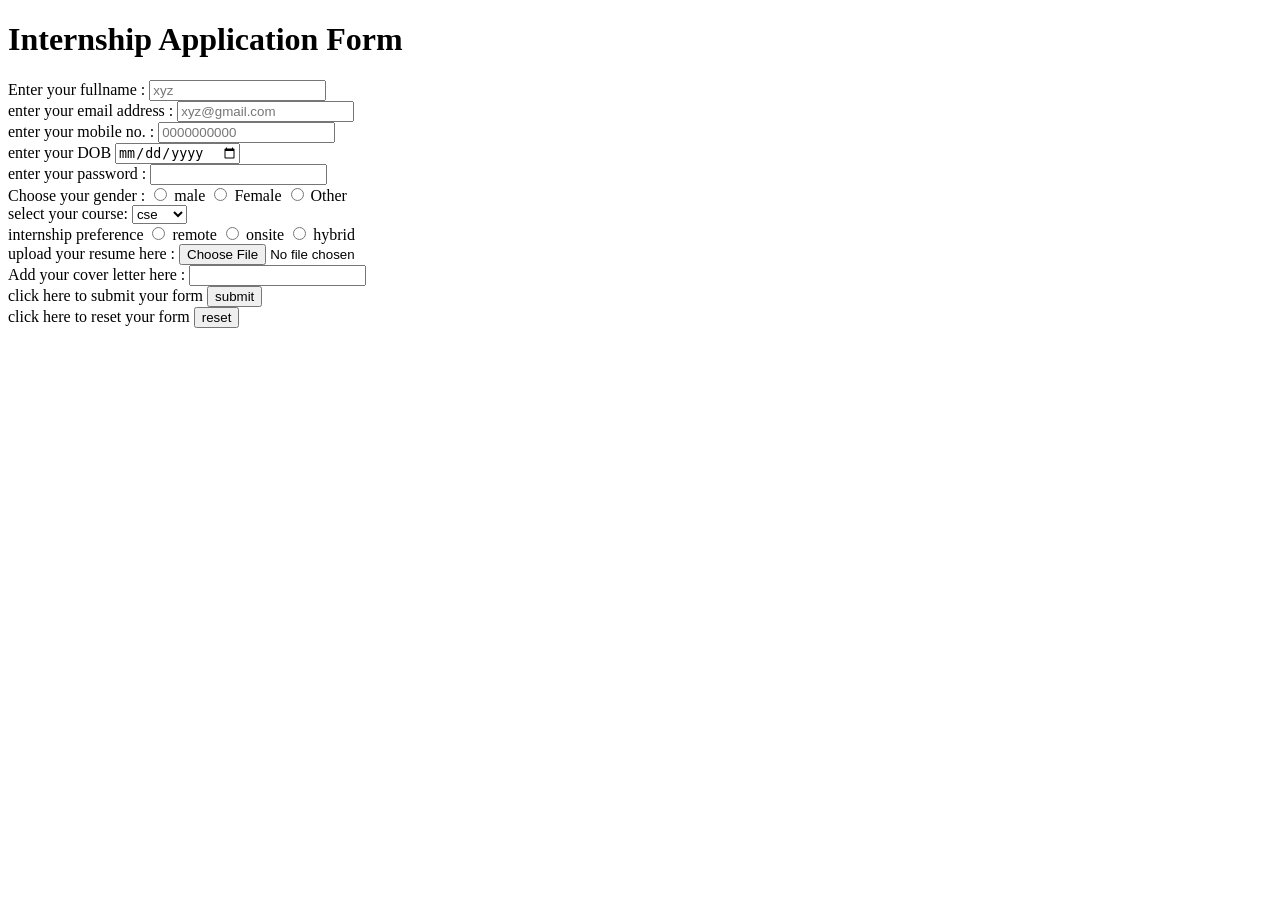
==== internship.html @ 5ad11a19 "[yashika].added form practice html files index.html and internship.html" ====
<!DOCTYPE html>
<html lang="en">
<head>
    <meta charset="UTF-8">
    <meta name="viewport" content="width=device-width, initial-scale=1.0">
    <title>Document</title>
</head>
<body>
    <h1>Internship Application Form</h1>
    <form>
        <label for="name">Enter your fullname : </label>
        <Input type="text", id="name", name="name" placeholder="xyz" required>
        <br>
        <label for="email"> enter your email address : </label>
        <input type="email" id="email" name="email" placeholder="xyz@gmail.com" required>
        <br>
        <label for="phone">enter your mobile no. : </label>
        <input type="tel" id="phone" name="phone" placeholder="0000000000">
        <br>
        <label for="dob">enter your DOB</label>
        <input type="date" id="dob" name="dob">
        <br>
        <label for="password">enter your password : </label>
        <input type="password" id="password" name="password">
        <br>
        <label for="gender">Choose your gender : </label>
        <input type="radio" id="male" name="gender">
        <label for="male">male</label>
        <input type="radio" id="female" name="gender">
        <label for="female">Female</label>
        <input type="radio" id="other" name="gender">
        <label for="other">Other</label>
        <br>
        <label for="course">select your course: </label>
        <select name="branch" id="branch">
            <option value="cse" id="cse"> cse </option>
            <option value="it" id="it">it</option>
            <option value="ece" id="ece">ece</option>
            <option value="mech" id="mech">mech</option>
        </select>
        <br>
        <label for="preference"> internship preference </label>
        <input type="radio" name="pref" id="remote">
        <label for="remote">remote</label>
        <input type="radio" name="pref" id="onsite">
        <label for="onsite">onsite</label>
        <input type="radio" name="pref" id="hybrid">
        <label for="hybrid">hybrid</label>
        <br>
        <label for="resume">upload your resume here : </label>
        <input type="file" name="res" id="resume">
        <br>
        <label for="cover">Add your cover letter here : </label>
        <input type="textarea" id="cover" nname="cover">
        <br>
        <label for="submit"> click  here to submit your form </label>
        <button type="submit" id="submit">submit</button>
        <br>
        <label for="reset"> click here to reset your form </label>
        <button type="reset" id="reset">reset</button>
        <br>


    </form>
</body>
</html>
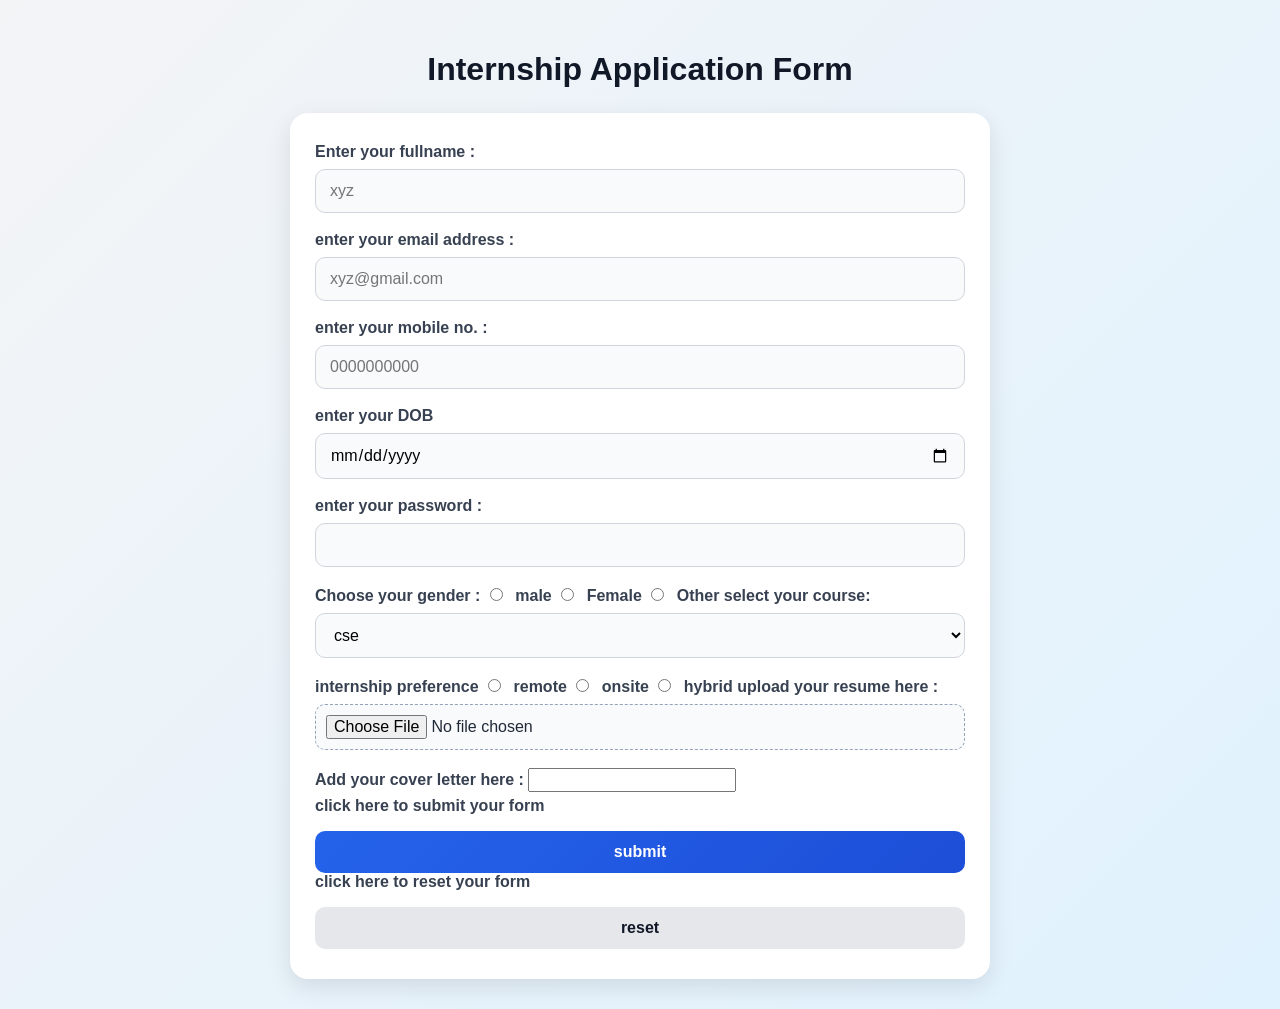
==== commit 6ec230b9: "[yashika].added remaining work and started js" ====
--- a/internship.html
+++ b/internship.html
@@ -4,6 +4,131 @@
     <meta charset="UTF-8">
     <meta name="viewport" content="width=device-width, initial-scale=1.0">
     <title>Document</title>
+    <style>
+    * {
+        box-sizing: border-box;
+    }
+
+    body {
+        margin: 0;
+        padding: 30px 20px;
+        font-family: Arial, sans-serif;
+        background: linear-gradient(135deg, #f3f4f6, #e0f2fe);
+        color: #1f2937;
+    }
+
+    h1 {
+        text-align: center;
+        margin-bottom: 25px;
+        color: #111827;
+        font-size: 2rem;
+    }
+
+    form {
+        max-width: 700px;
+        margin: 0 auto;
+        background: #ffffff;
+        padding: 30px 25px;
+        border-radius: 18px;
+        box-shadow: 0 8px 25px rgba(0, 0, 0, 0.1);
+    }
+
+    label {
+        display: inline-block;
+        margin-bottom: 8px;
+        font-weight: 600;
+        color: #374151;
+    }
+
+    input, select, button, textarea {
+        font: inherit;
+    }
+
+    input[type="text"],
+    input[type="email"],
+    input[type="tel"],
+    input[type="date"],
+    input[type="password"],
+    select,
+    textarea {
+        width: 100%;
+        padding: 12px 14px;
+        margin-bottom: 18px;
+        border: 1px solid #d1d5db;
+        border-radius: 10px;
+        background: #f9fafb;
+        outline: none;
+        transition: 0.2s ease;
+    }
+
+    input[type="text"]:focus,
+    input[type="email"]:focus,
+    input[type="tel"]:focus,
+    input[type="date"]:focus,
+    input[type="password"]:focus,
+    select:focus,
+    textarea:focus {
+        border-color: #2563eb;
+        box-shadow: 0 0 0 3px rgba(37, 99, 235, 0.15);
+    }
+
+    input[type="radio"] {
+        accent-color: #2563eb;
+        margin-right: 8px;
+    }
+
+    input[type="file"] {
+        width: 100%;
+        margin-bottom: 18px;
+        padding: 10px;
+        border: 1px dashed #94a3b8;
+        border-radius: 10px;
+        background: #f8fafc;
+    }
+
+    button {
+        width: 100%;
+        padding: 12px 18px;
+        border: none;
+        border-radius: 10px;
+        font-weight: 600;
+        cursor: pointer;
+        margin-top: 8px;
+        transition: 0.2s ease;
+    }
+
+    button[type="submit"] {
+        background: linear-gradient(135deg, #2563eb, #1d4ed8);
+        color: #fff;
+    }
+
+    button[type="submit"]:hover {
+        background: linear-gradient(135deg, #1d4ed8, #1e40af);
+    }
+
+    button[type="reset"] {
+        background: #e5e7eb;
+        color: #111827;
+    }
+
+    button[type="reset"]:hover {
+        background: #d1d5db;
+    }
+
+    br {
+        display: none;
+    }
+
+    @media (max-width: 480px) {
+        form {
+            padding: 20px 15px;
+        }
+
+        h1 {
+            font-size: 1.5rem;
+        }
+    }
+</style>
 </head>
 <body>
     <h1>Internship Application Form</h1>
